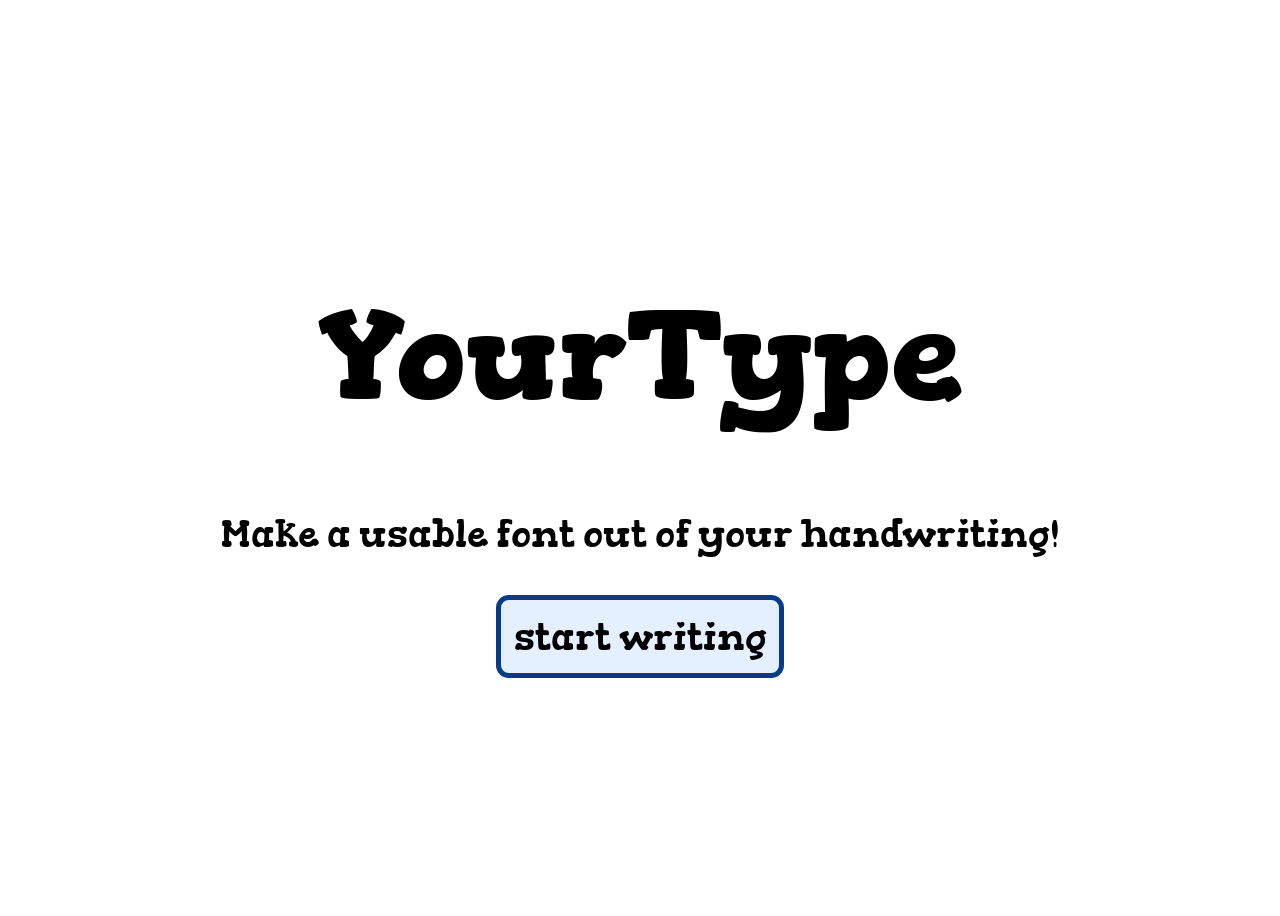
==== index.html @ 8f2c7aca "Add homepage" ====
<!DOCTYPE html>
<html lang="en">
<head>
    <meta charset="UTF-8">
    <meta name="viewport" content="width=device-width, initial-scale=1.0">
    <title>YourType</title>
    <link rel="stylesheet" href="style.css">
</head>
<body>
    <div id="container">
        <h1 id="title">YourType</h1>
        <p id="subtitle">Make a usable font out of your handwriting!</p>
        <button id="godraw">start writing</button>
    </div>
</body>
---- style.css ----
@font-face {
    font-family: "Gorditas";
    src: url("../fonts/Gorditas-Regular.ttf") format("truetype");
    font-weight: normal;
}
@font-face {
    font-family: "Gorditas";
    src: url("../fonts/Gorditas-Bold.ttf") format("truetype");
    font-weight: bold;
}
body * {
    font-family: "Gorditas";
}

#container {
    display: flex;
    flex-direction: column;

    height: 100vh;
    justify-content: center;
    align-items: center;
}

#title {
    font-size: 10vw;
    margin: 0;
    padding: 3vw;
}
#subtitle {
    font-size: 3vw;
}
#godraw {
    font-size: 3vw;
    background-color: #E4EFFF;
    border: 0.4vw solid #083b88;
    border-radius: 1vw;

    padding: 1vw;
}
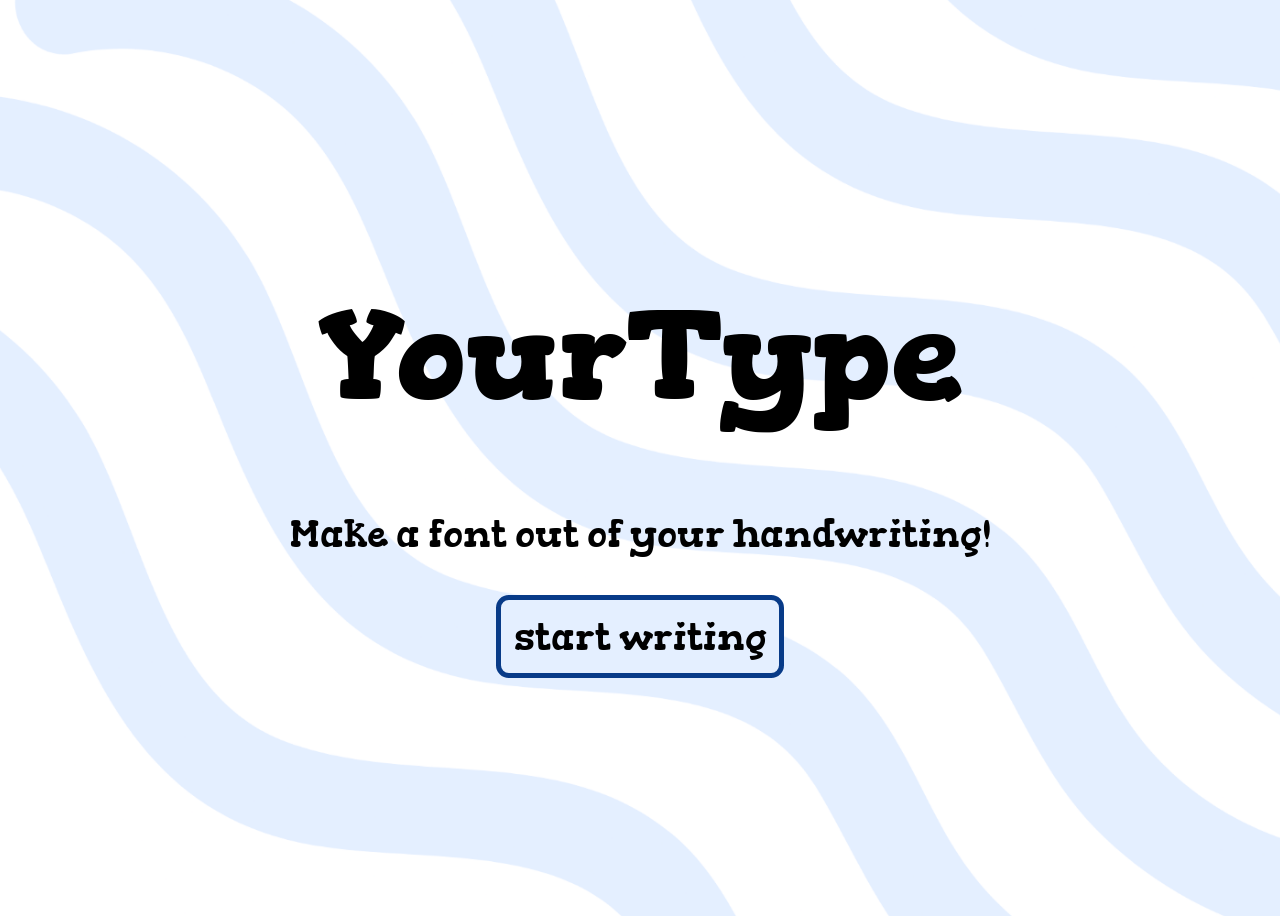
==== commit 6e448fd2: "Add background" ====
--- a/index.html
+++ b/index.html
@@ -9,7 +9,25 @@
 <body>
     <div id="container">
         <h1 id="title">YourType</h1>
-        <p id="subtitle">Make a usable font out of your handwriting!</p>
+        <p id="subtitle">Make a font out of your handwriting!</p>
         <button id="godraw">start writing</button>
     </div>
+    <script>
+        const godraw = document.getElementById("godraw");
+        godraw.addEventListener("pointerenter", ()=>{
+            godraw.style.filter = "brightness(85%)";
+        });
+        godraw.addEventListener("pointerleave", ()=>{
+            godraw.style.filter = "brightness(100%)";
+        });
+        godraw.addEventListener("pointerdown", ()=>{
+            godraw.style.filter = "brightness(80%)";
+        });
+        godraw.addEventListener("pointerup", ()=>{
+            godraw.style.filter = "brightness(100%)";
+        });
+        godraw.addEventListener("click", ()=>{
+            window.location = "/draw";
+        });
+    </script>
 </body>
--- a/style.css
+++ b/style.css
@@ -7,6 +7,11 @@
     font-family: "Gorditas";
     src: url("../fonts/Gorditas-Bold.ttf") format("truetype");
     font-weight: bold;
+}
+body {
+    background-image: url(/draw/images/background.png);
+    background-size: cover;
+    background-position: bottom;
 }
 body * {
     font-family: "Gorditas";
@@ -36,4 +41,6 @@
     border-radius: 1vw;
 
     padding: 1vw;
+    
+    cursor: pointer;
 }
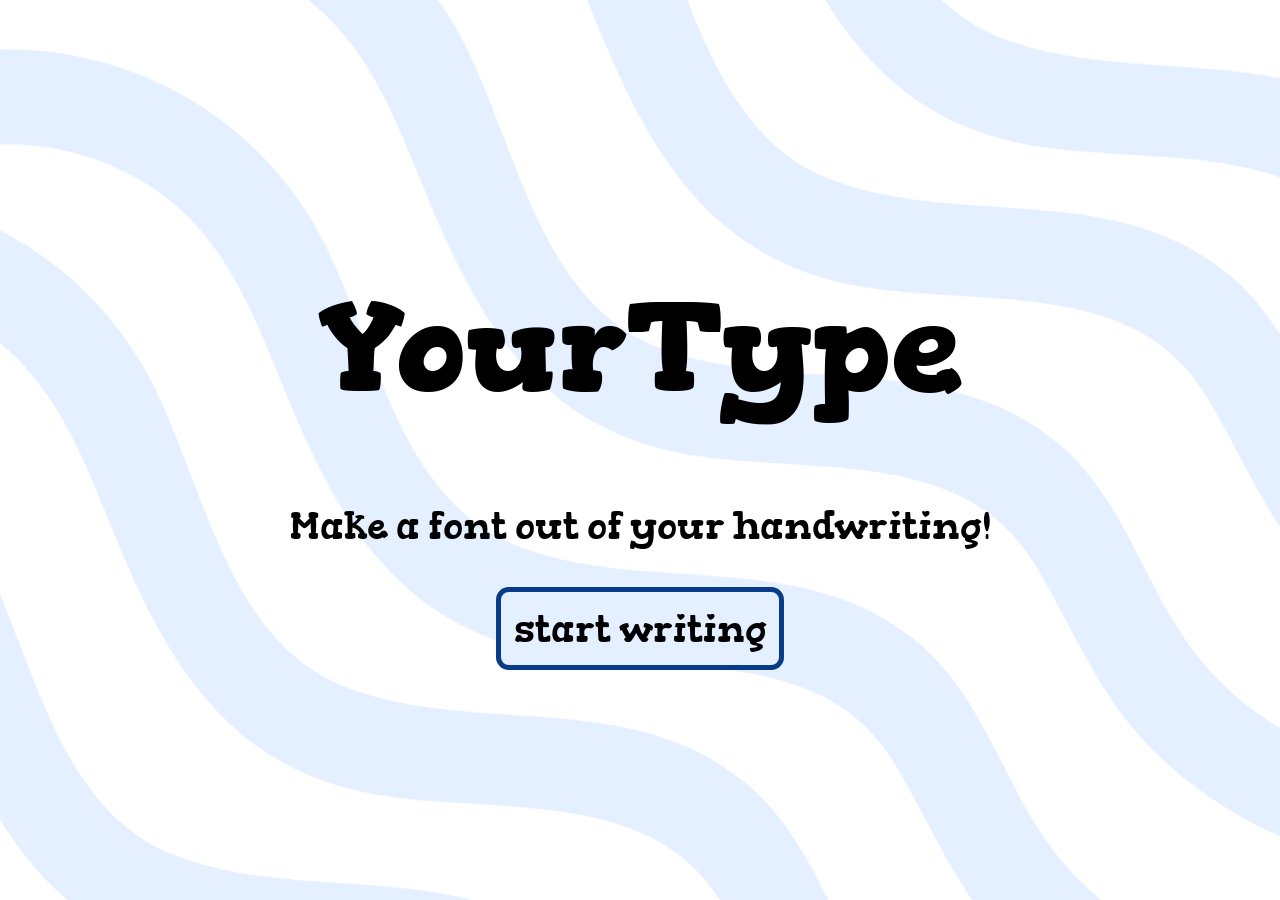
==== commit 3d589ef9: "Change titles" ====
--- a/index.html
+++ b/index.html
@@ -3,7 +3,7 @@
 <head>
     <meta charset="UTF-8">
     <meta name="viewport" content="width=device-width, initial-scale=1.0">
-    <title>YourType</title>
+    <title>Home | YourType</title>
     <link rel="stylesheet" href="style.css">
 </head>
 <body>
--- a/style.css
+++ b/style.css
@@ -8,10 +8,15 @@
     src: url("../fonts/Gorditas-Bold.ttf") format("truetype");
     font-weight: bold;
 }
-body {
-    background-image: url(/draw/images/background.png);
+html {
+    width: 100vw;
+    height: 100vh;
+    background-image: url(../images/background.png);
     background-size: cover;
     background-position: bottom;
+}
+body {
+    margin: 0;
 }
 body * {
     font-family: "Gorditas";
